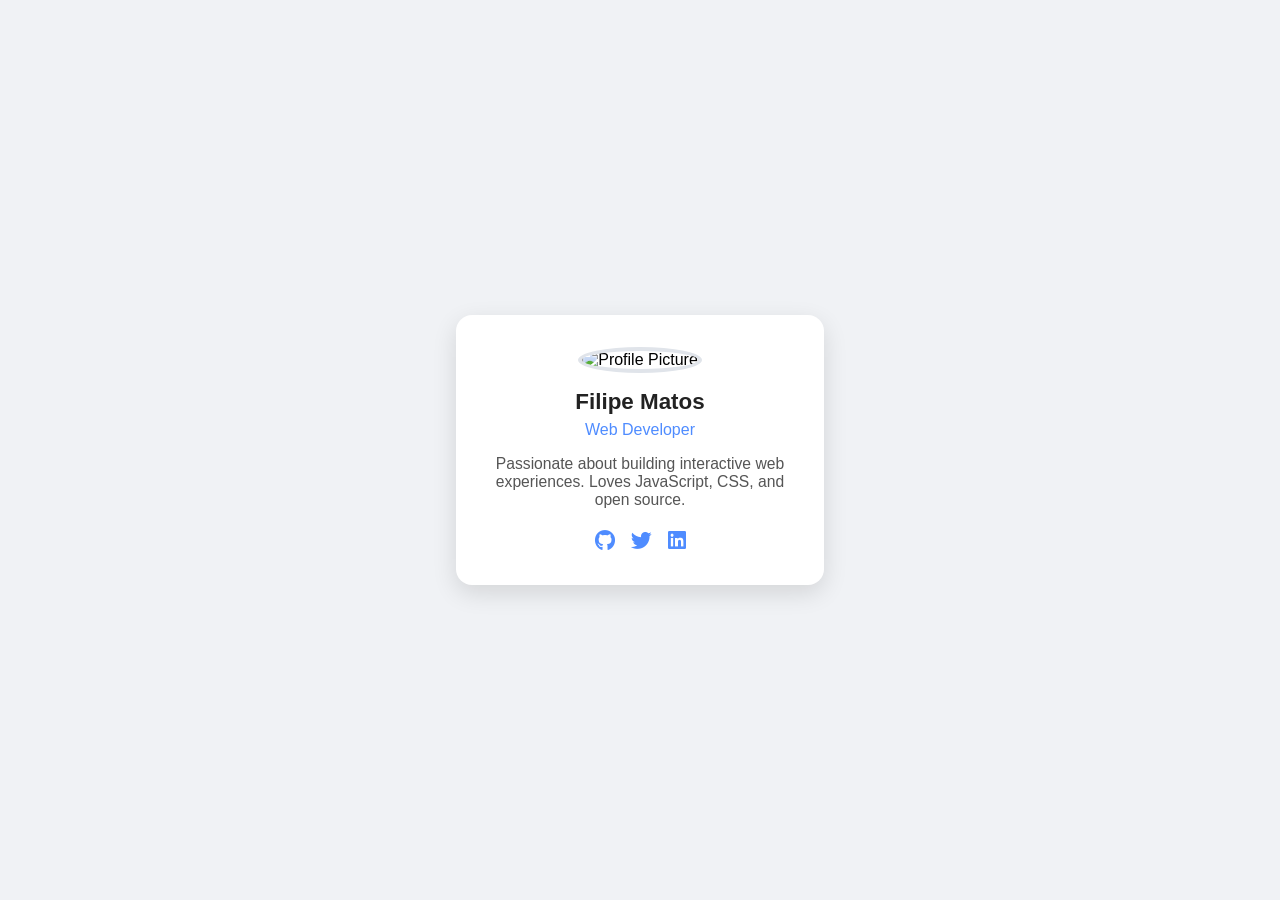
==== 03_Advanced_Internet_Programming/Assignments/001.FilipeMatos/index.html @ 3f03c8f8 "modified:   01_Data_Analysis/Assignments/FuncoesExcel_Vendas/dataset_vendas_alunos.xlsx     srenamed" ====
<!DOCTYPE html>
<html lang="en">
<head>
    <meta charset="UTF-8">
    <title>Interactive Profile Card</title>
    <meta name="viewport" content="width=device-width, initial-scale=1.0">
    <link rel="stylesheet" href="https://cdnjs.cloudflare.com/ajax/libs/font-awesome/6.4.2/css/all.min.css">
    <link rel="stylesheet" href="style.css">
</head>
<body>
    <div class="card" tabindex="0">
        <img class="avatar" src="https://randomuser.me/api/portraits/men/32.jpg" alt="Profile Picture">
        <div class="name">Filipe Matos</div>
        <div class="role">Web Developer</div>
        <div class="bio">
            Passionate about building interactive web experiences. Loves JavaScript, CSS, and open source.
        </div>
        <div class="socials">
            <a href="#" title="GitHub"><i class="fab fa-github"></i></a>
            <a href="#" title="Twitter"><i class="fab fa-twitter"></i></a>
            <a href="#" title="LinkedIn"><i class="fab fa-linkedin"></i></a>
        </div>
    </div>
</body>
</html>
---- 03_Advanced_Internet_Programming/Assignments/001.FilipeMatos/style.css ----
body {
    background: #f0f2f5;
    display: flex;
    justify-content: center;
    align-items: center;
    height: 100vh;
    margin: 0;
    font-family: 'Segoe UI', Arial, sans-serif;
}

.card {
    background: #fff;
    border-radius: 16px;
    box-shadow: 0 8px 24px rgba(0,0,0,0.12);
    width: 320px;
    padding: 32px 24px;
    text-align: center;
    transition: transform 0.2s, box-shadow 0.2s;
    cursor: pointer;
}

.card:hover {
    transform: translateY(-8px) scale(1.03);
    box-shadow: 0 16px 32px rgba(0,0,0,0.18);
}
.avatar {
    width: 96px;
    height: 96px;
    border-radius: 50%;
    object-fit: cover;
    margin-bottom: 16px;
    border: 4px solid #e0e4ea;
    transition: border-color 0.2s;
}
.card:hover .avatar {
    border-color: #4f8cff;
}
.name {
    font-size: 1.4rem;
    font-weight: 600;
    margin-bottom: 6px;
    color: #222;
}
.role {
    font-size: 1rem;
    color: #4f8cff;
    margin-bottom: 16px;
}
.bio {
    font-size: 0.98rem;
    color: #555;
    margin-bottom: 20px;
}
.socials {
    display: flex;
    justify-content: center;
    gap: 16px;
}
.socials a {
    color: #4f8cff;
    text-decoration: none;
    font-size: 1.3rem;
    transition: color 0.2s;
}
.socials a:hover {
    color: #222;
}
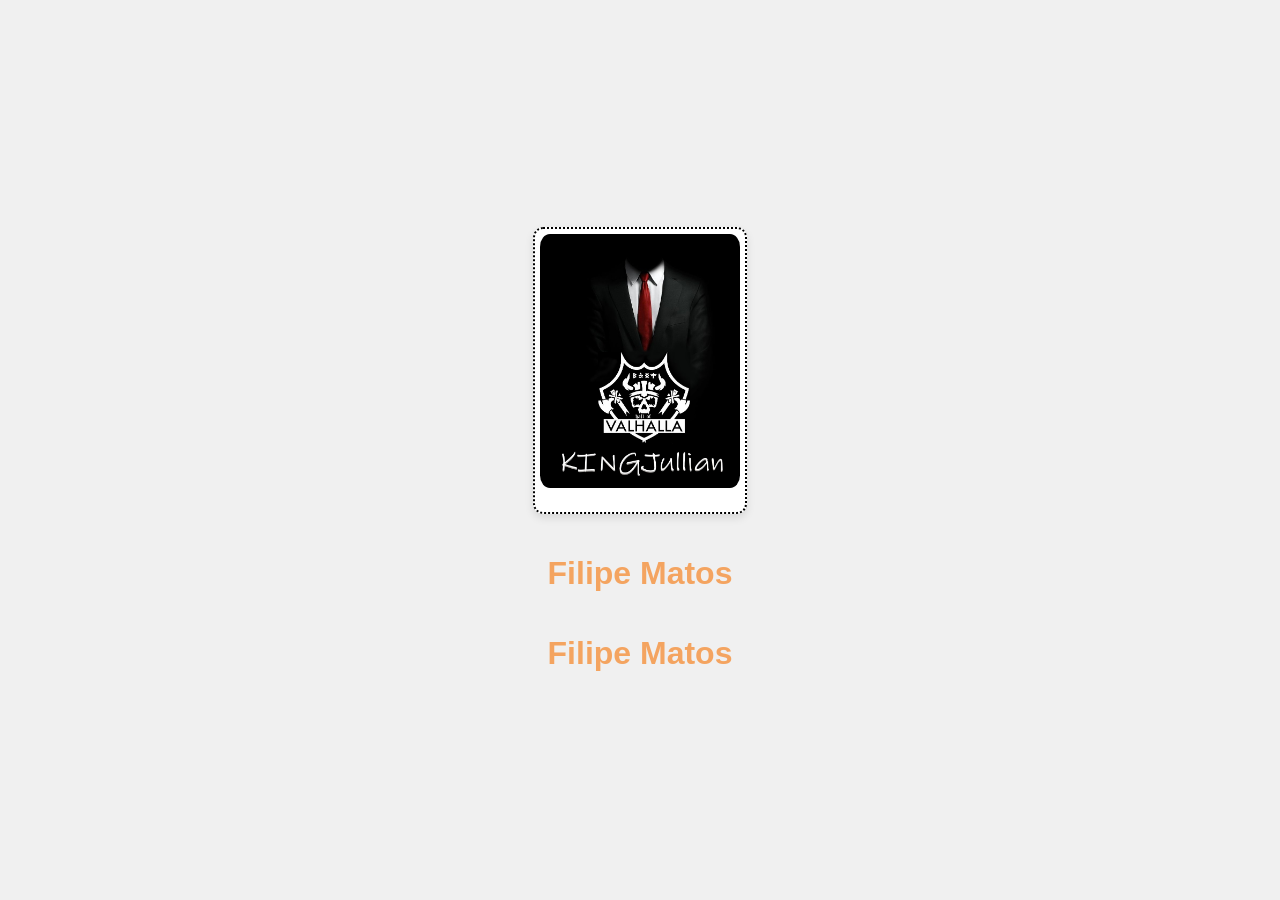
==== commit 88d89b41: "new file:   03_Advanced_Internet_Programming/Assignments/001.FilipeMatos/SW_Profile.jpg     modified" ====
--- a/03_Advanced_Internet_Programming/Assignments/001.FilipeMatos/index.html
+++ b/03_Advanced_Internet_Programming/Assignments/001.FilipeMatos/index.html
@@ -3,23 +3,51 @@
 <head>
     <meta charset="UTF-8">
     <title>Interactive Profile Card</title>
-    <meta name="viewport" content="width=device-width, initial-scale=1.0">
-    <link rel="stylesheet" href="https://cdnjs.cloudflare.com/ajax/libs/font-awesome/6.4.2/css/all.min.css">
-    <link rel="stylesheet" href="style.css">
 </head>
+<style>
+    body {
+        font-family: Arial, sans-serif;
+        display: flex;
+        flex-direction: column;
+        align-items: center;
+        justify-content: center;
+        height: 100vh;
+        margin: 0;
+        background-color: #f0f0f0;
+    }
+    .profile-card {
+        background-color: white;
+        border-radius: 10px;
+        box-shadow: 0 4px 8px rgba(0, 0, 0, 0.1);
+        padding: 5px;
+        margin: 20px;
+        text-align: center;
+        border-style: dotted;
+        border-width: 2px;
+        border-color: black;
+        transition: transform 0.3s ease, box-shadow 0.3s ease;
+    }
+    .profile-card:hover {
+        transform: scale(1.1);
+        box-shadow: 30px 80px 100px rgba(0, 0, 0, 0.2);
+    }
+    img {
+        border-radius: 5%;
+        margin-bottom: 15px;
+    }
+    h1 {
+        color: sandybrown  
+         }
+    .Name:hover {
+        color: blue;   
+        transition: 1s; 
+    }
+</style>
 <body>
-    <div class="card" tabindex="0">
-        <img class="avatar" src="https://randomuser.me/api/portraits/men/32.jpg" alt="Profile Picture">
-        <div class="name">Filipe Matos</div>
-        <div class="role">Web Developer</div>
-        <div class="bio">
-            Passionate about building interactive web experiences. Loves JavaScript, CSS, and open source.
-        </div>
-        <div class="socials">
-            <a href="#" title="GitHub"><i class="fab fa-github"></i></a>
-            <a href="#" title="Twitter"><i class="fab fa-twitter"></i></a>
-            <a href="#" title="LinkedIn"><i class="fab fa-linkedin"></i></a>
-        </div>
-    </div>
+    <section class="profile-card">
+    <img src="SW_Profile.jpg" alt="Profile Picture" width="200">
+    </section>  
+    <h1 class="Name">Filipe Matos</h1>
+    <h1>Filipe Matos</h1>
 </body>
 </html>
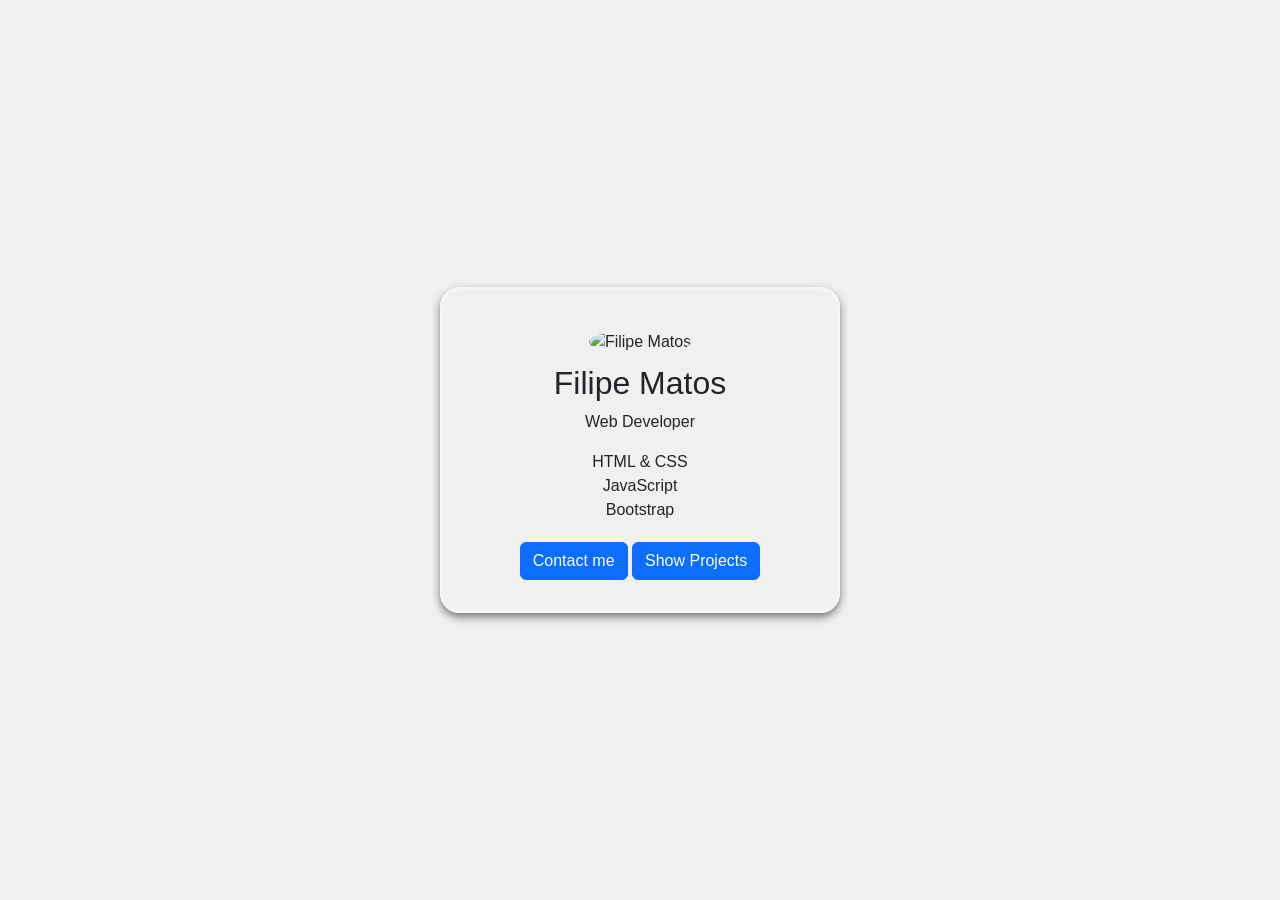
==== commit b6d9a279: "modified:   03_Advanced_Internet_Programming/Assignments/001.FilipeMatos/index.html" ====
--- a/03_Advanced_Internet_Programming/Assignments/001.FilipeMatos/index.html
+++ b/03_Advanced_Internet_Programming/Assignments/001.FilipeMatos/index.html
@@ -1,53 +1,101 @@
 <!DOCTYPE html>
 <html lang="en">
-<head>
-    <meta charset="UTF-8">
-    <title>Interactive Profile Card</title>
-</head>
-<style>
-    body {
-        font-family: Arial, sans-serif;
-        display: flex;
-        flex-direction: column;
-        align-items: center;
-        justify-content: center;
-        height: 100vh;
-        margin: 0;
-        background-color: #f0f0f0;
-    }
-    .profile-card {
-        background-color: white;
-        border-radius: 10px;
-        box-shadow: 0 4px 8px rgba(0, 0, 0, 0.1);
-        padding: 5px;
-        margin: 20px;
-        text-align: center;
-        border-style: dotted;
-        border-width: 2px;
-        border-color: black;
-        transition: transform 0.3s ease, box-shadow 0.3s ease;
-    }
-    .profile-card:hover {
-        transform: scale(1.1);
-        box-shadow: 30px 80px 100px rgba(0, 0, 0, 0.2);
-    }
-    img {
-        border-radius: 5%;
-        margin-bottom: 15px;
-    }
-    h1 {
-        color: sandybrown  
-         }
-    .Name:hover {
-        color: blue;   
-        transition: 1s; 
-    }
-</style>
-<body>
-    <section class="profile-card">
-    <img src="SW_Profile.jpg" alt="Profile Picture" width="200">
-    </section>  
-    <h1 class="Name">Filipe Matos</h1>
-    <h1>Filipe Matos</h1>
-</body>
+    <head>
+        <meta charset="UTF-8">
+        <title>Interactive Profile Card</title>
+        <!-- Add this line to your <head> to include Bootstrap CSS -->
+        <link href="https://cdn.jsdelivr.net/npm/bootstrap@5.3.8/dist/css/bootstrap.min.css" rel="stylesheet">
+        <!-- Add this line to your <head> to include Tailwind CSS -->
+        <!--script src="https://cdn.jsdelivr.net/npm/@tailwindcss/browser@4"></script-->
+        <style>
+/* CSS styles for the profile card */
+
+            main{
+                display: flex;
+                justify-content: center;
+                align-items: center;
+                height: 100vh;
+                background-color: #f0f0f0;
+            }
+            article{
+                max-width: 400px;
+                min-width: 300px;
+                text-align: center;
+                width: 40%;
+                padding: 10px;  
+                border: 3px solid whitesmoke;
+                border-radius: 20px;
+                align-items: center;
+                font-family:'Gill Sans', 'Gill Sans MT', Calibri, 'Trebuchet MS', sans-serif;
+                box-shadow: 0 4px 8px rgba(0, 0, 0, 0.5);
+            }
+            ul{
+                list-style-type: none;
+                padding: 0;
+            }
+
+            footer{
+                margin: 20px;
+            }
+
+            #avatar {
+                border-radius: 50%;
+                margin-top: 20px;
+                padding: 10px;
+            }
+
+            .Card:hover {
+                box-shadow: 0 10px 16px rgba(0, 0, 0, 0.5);
+                transition: transform 1s ease;
+            }
+            
+        </style>
+    </head>
+    <body>
+        <main class="ProfileCard">
+            <article class="Card">
+                <img id="avatar" src="https://media.licdn.com/dms/image/v2/C4E03AQGgiBNdeSYRVg/profile-displayphoto-shrink_200_200/profile-displayphoto-shrink_200_200/0/1524475684555?e=1762992000&v=beta&t=rYLVRWQ86ZW9mXLloDA6Q8MlyUdspsMq--xfZ8jS65w" 
+                                    alt="Filipe Matos" width="200" height="200">
+                <h2 id="Name">Filipe Matos</h2>
+                <p id="Profession">Web Developer</p>
+                <section class="Skills">
+                    <ul>
+                        <li>HTML & CSS</li>
+                        <li>JavaScript</li>
+                        <li>Bootstrap</li>
+                    </ul>
+                </section>
+                <footer class="about">
+                    <button id="contactBtn" class="btn btn-primary">Contact me</button>
+                    <button id="projectsBtn" class="btn btn-primary">Show Projects</button>
+                </footer>
+                <div id="projectsContainer"></div>
+                <script>
+                    // JavaScript can be added here if needed for further interactivity 
+                    document.getElementById("contactBtn").addEventListener("click", function() {
+                    alert("Contact details coming soon!");
+                    });
+
+                    document.getElementById("projectsBtn").addEventListener("click", function() {
+                        fetch('https://jsonplaceholder.typicode.com/users/1/todos')
+                            .then(response => response.json())
+                            .then(data => {
+                                const projectsContainer = document.getElementById('projectsContainer');
+                                projectsContainer.innerHTML = ''; // Clear old content
+                                data.slice(0, 5).forEach(item => {
+                                    const p = document.createElement('p');
+                                    p.textContent = item.title;
+                                    if (item.completed) {
+                                        p.classList.add('completed');
+                                    }
+                                    projectsContainer.appendChild(p);
+                                });
+                            })
+                            .catch(error => console.error('Error fetching projects:', error));
+                    });
+
+                </script>
+            </article>
+        </main>
+    </body>
 </html>
